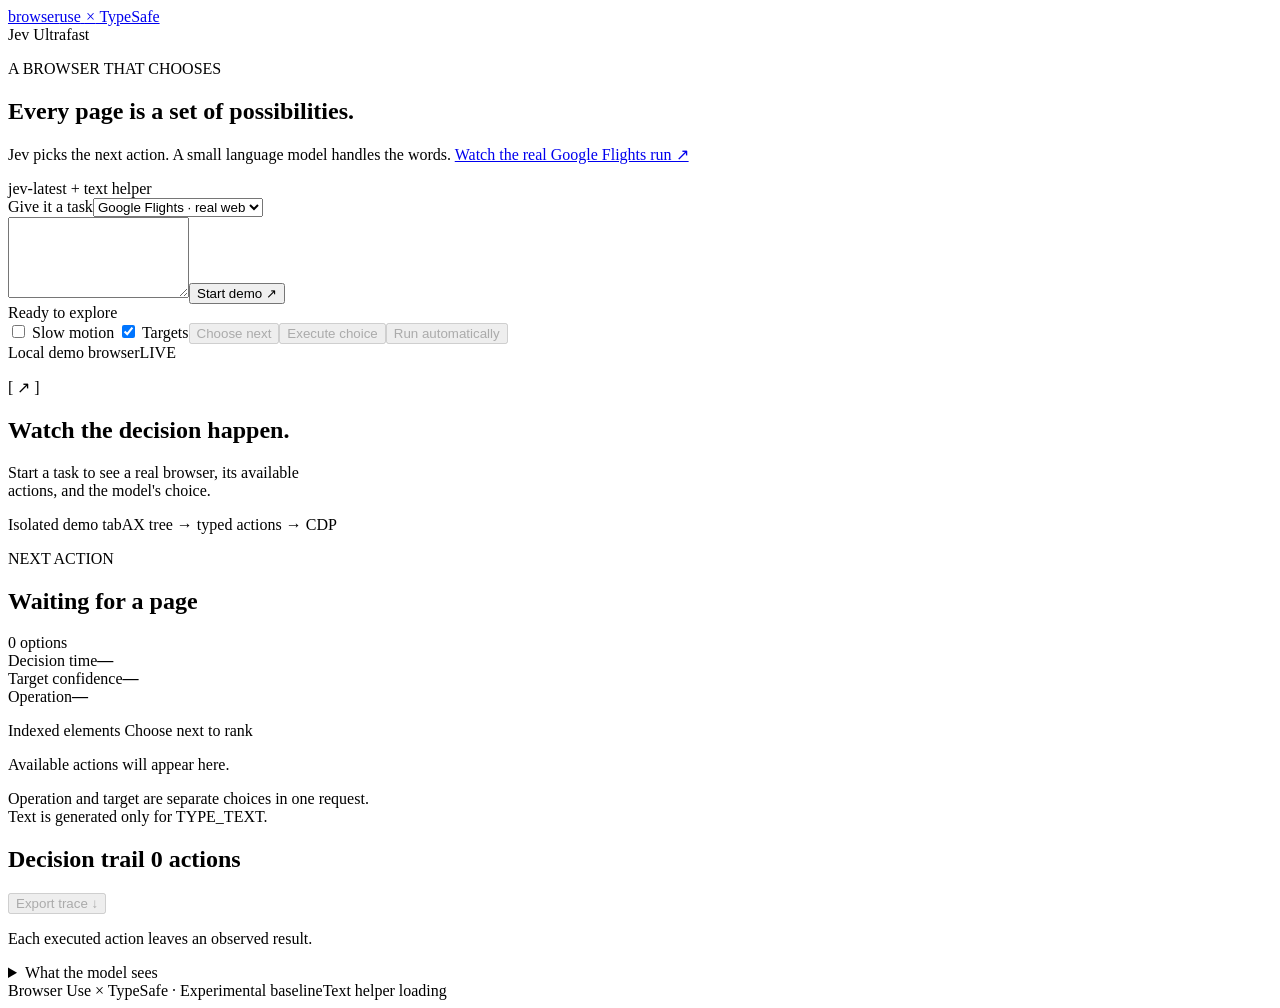
==== jev_ultrafast/static/index.html @ 523ede7a "Add Jev for Claude Code and the Phase 10 comparison Implemented on 2026-09-24 under docs/claude-code" ====
<!doctype html>
<html lang="en">
  <head>
    <meta charset="utf-8" />
    <meta name="viewport" content="width=device-width,initial-scale=1" />
    <meta name="demo-token" content="__TOKEN__" />
    <title>Jev Ultrafast · Browser Use</title>
    <link rel="stylesheet" href="https://rsms.me/inter/inter.css" />
    <link rel="stylesheet" href="/style.css" />
  </head>
  <body>
    <header>
      <a href="/" aria-label="Homepage" class="brand"
        >browser<span>use</span> <i>×</i> TypeSafe</a
      >
      <div class="local"><span class="dot"></span> Jev Ultrafast</div>
    </header>
    <main>
      <section class="intro">
        <div>
          <p class="eyebrow">A BROWSER THAT CHOOSES</p>
          <h1>Every page is a set of possibilities.</h1>
          <p>
            Jev picks the next action. A small language model handles the words.
            <a href="/demo.mp4" target="_blank" rel="noopener">Watch the real Google Flights run ↗</a>
          </p>
        </div>
        <div class="model-tag">jev-latest <span>+ text helper</span></div>
      </section>
      <form id="task-form">
        <div class="task-label">
          <label for="goal">Give it a task</label
          ><select id="scenario" name="scenario" aria-label="Demo scenario">
            <option value="flights">Google Flights · real web</option>
            <option value="travel">Travel planner · fixture</option>
            <option value="research">Reading room · fixture</option>
          </select>
        </div>
        <div class="task-row">
          <textarea id="goal" name="goal" rows="5"></textarea
          ><button type="submit" id="start" class="primary">
            Start demo <span>↗</span>
          </button>
        </div>
      </form>
      <div class="toolbar">
        <div class="status">
          <span class="dot" id="status-dot"></span
          ><span id="status" role="status">Ready to explore</span>
        </div>
        <div class="controls"><label class="overlay-control"><input name="pace" id="pace" type="checkbox"> Slow motion</label>
          <label class="overlay-control"
            ><input name="overlays" id="overlays" type="checkbox" checked />
            Targets</label
          ><button type="button" id="choose" disabled>Choose next</button
          ><button type="button" id="execute" disabled>Execute choice</button
          ><button type="button" id="auto" disabled>Run automatically</button
          ><button type="button" id="stop" hidden>Pause</button>
        </div>
      </div>
      <div id="error" role="alert" hidden></div>
      <section class="workspace">
        <div class="browser-panel">
          <div class="browser-bar">
            <div class="traffic"><b></b><b></b><b></b></div>
            <span id="url">Local demo browser</span
            ><span class="live">LIVE</span>
          </div>
          <div class="viewport" id="viewport">
            <div class="empty" id="empty">
              <p class="empty-symbol">[ ↗ ]</p>
              <h2>Watch the decision happen.</h2>
              <p>
                Start a task to see a real browser, its available<br />actions,
                and the model's choice.
              </p>
            </div>
            <img
              id="screenshot"
              alt="Live screenshot of the controlled browser"
              hidden
            />
            <div id="targets"></div>
          </div>
          <div class="browser-footer">
            <span id="page-title">Isolated demo tab</span
            ><span>AX tree → typed actions → CDP</span>
          </div>
        </div>
        <aside>
          <div class="aside-header">
            <div>
              <p class="eyebrow">NEXT ACTION</p>
              <h2 id="choice-title">Waiting for a page</h2>
            </div>
            <span id="action-count">0 options</span>
          </div>
          <div id="current-goal" class="goal"></div>
          <div class="metrics">
            <div><span>Decision time</span><strong id="latency">—</strong></div>
            <div>
              <span>Target confidence</span><strong id="confidence">—</strong>
            </div>
            <div>
              <span>Operation</span
              ><strong id="completion">—</strong>
            </div>
          </div>
          <div id="operation-choices" class="operation-choices"></div>
          <p class="distribution-label">
            Indexed elements
            <span id="ranking-note">Choose next to rank</span>
          </p>
          <div id="choices" class="choices">
            <p class="muted">Available actions will appear here.</p>
          </div>
          <p class="aside-note">
            Operation and target are separate choices in one request.<br />Text is generated only for TYPE_TEXT.
          </p>
        </aside>
      </section>
      <section class="trace">
        <div class="trace-heading">
          <h2>Decision trail <span id="step-count">0 actions</span></h2>
          <button type="button" id="download" disabled>Export trace ↓</button>
        </div>
        <div id="history">
          <p class="muted">Each executed action leaves an observed result.</p>
        </div>
      </section>
      <details>
        <summary>What the model sees</summary>
        <pre id="model-state">
Start a demo to inspect its structured state.</pre>
      </details>
      <footer>
        <span>Browser Use × TypeSafe · Experimental baseline</span
        ><span id="helper">Text helper loading</span>
      </footer>
    </main>
    <script type="module" src="/app.js"></script>
  </body>
</html>
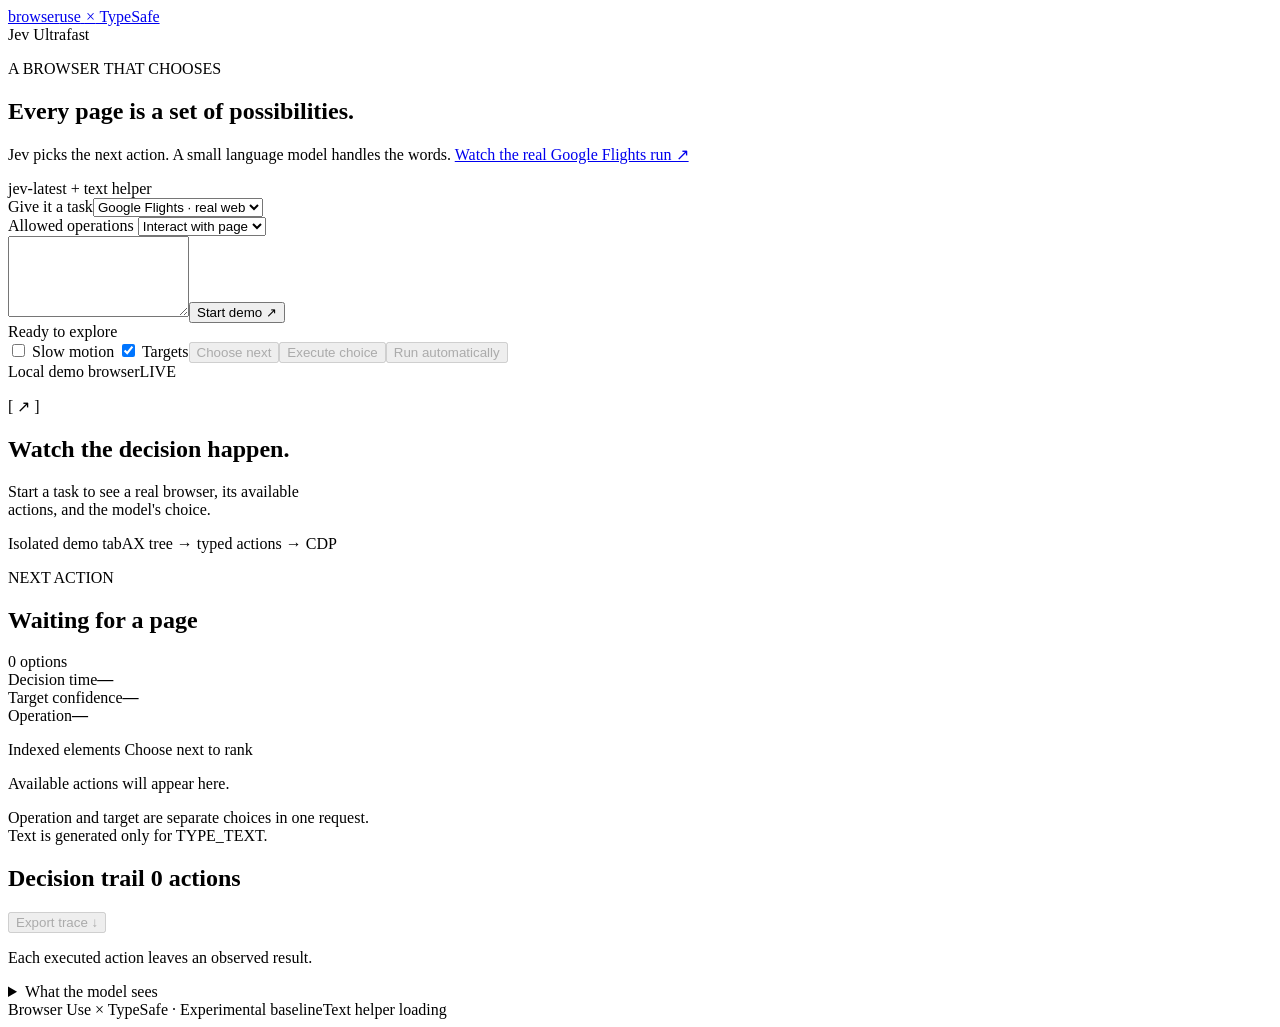
==== commit c8a467c6: "Apply the robustness/efficiency work in progress Apply docs/handover/2026-10-04/candidate-wip.patch," ====
--- a/jev_ultrafast/static/index.html
+++ b/jev_ultrafast/static/index.html
@@ -36,6 +36,12 @@
             <option value="research">Reading room · fixture</option>
           </select>
         </div>
+        <label for="allowed-operations">Allowed operations</label>
+        <select id="allowed-operations" name="allowed_operations">
+          <option value='["CLICK","TYPE_TEXT","SELECT","SCROLL_UP","SCROLL_DOWN","WAIT"]'>Interact with page</option>
+          <option value='[]'>Read only</option>
+          <option value='["WAIT"]'>Read and wait</option>
+        </select>
         <div class="task-row">
           <textarea id="goal" name="goal" rows="5"></textarea
           ><button type="submit" id="start" class="primary">
